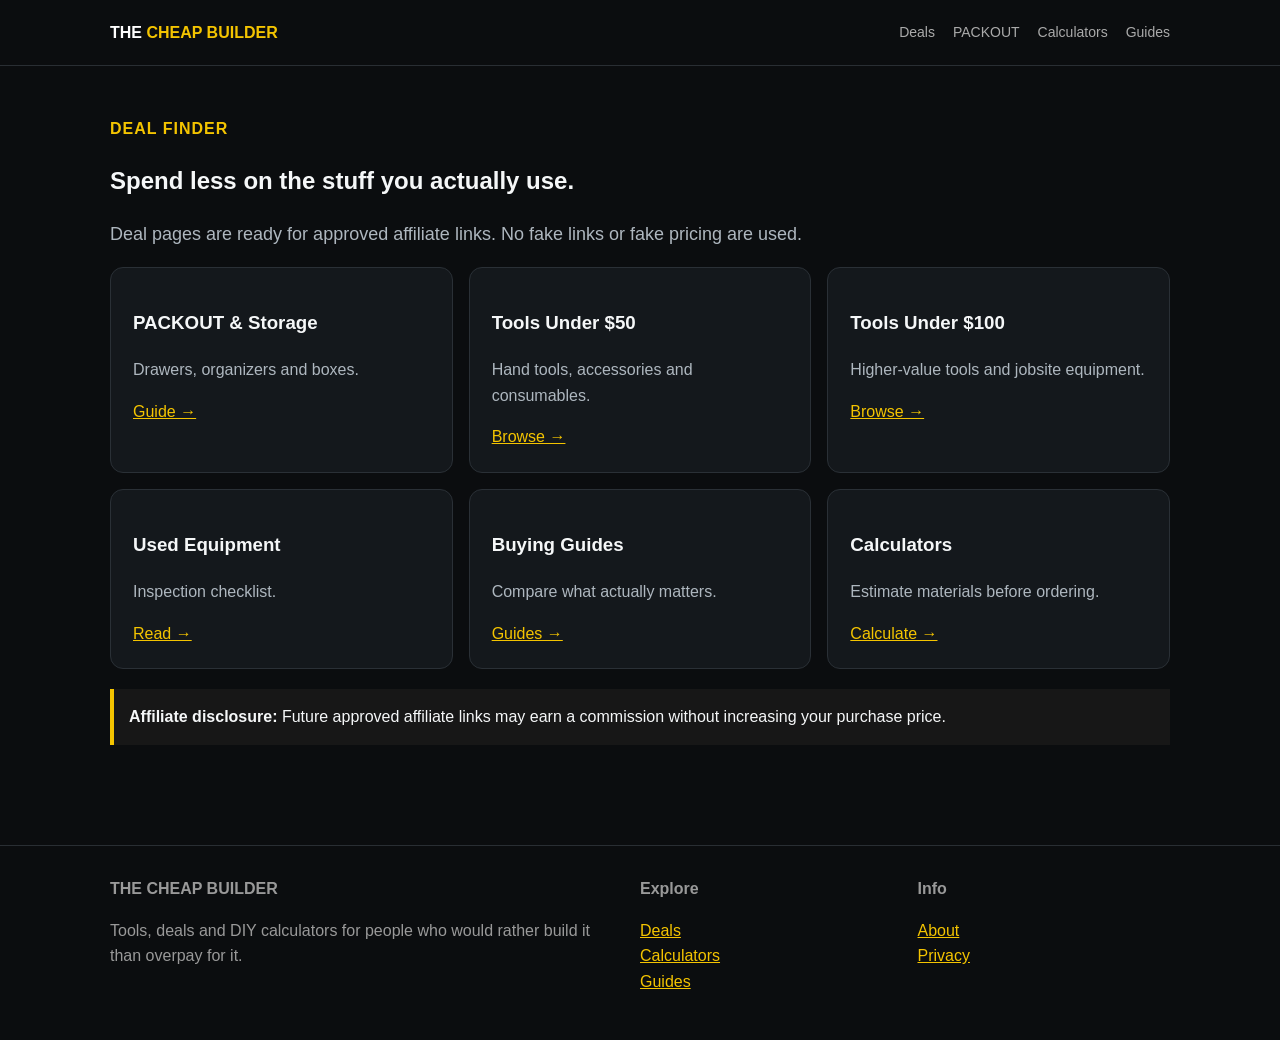
==== deals.html @ f84039ec "Add files via upload" ====
<!doctype html><html lang="en"><head><meta charset="utf-8"><meta name="viewport" content="width=device-width,initial-scale=1"><title>Deals | The Cheap Builder</title><meta name="description" content="Practical tool deals, DIY calculators and buying guides for builders who want to spend less."><link rel="stylesheet" href="style.css"></head><body><header><div class="wrap nav"><a class="brand" href="index.html">THE <span>CHEAP BUILDER</span></a><nav><a href="deals.html">Deals</a><a href="packout.html">PACKOUT</a><a href="calculators.html">Calculators</a><a href="guides.html">Guides</a></nav></div></header><main><section class="section"><div class="wrap"><div class="eyebrow">Deal finder</div><h1>Spend less on the stuff you actually use.</h1><p class="lead">Deal pages are ready for approved affiliate links. No fake links or fake pricing are used.</p><div class="grid"><div class="card"><h3>PACKOUT & Storage</h3><p>Drawers, organizers and boxes.</p><a href="packout.html">Guide →</a></div><div class="card"><h3>Tools Under $50</h3><p>Hand tools, accessories and consumables.</p><a href="tools-under-50.html">Browse →</a></div><div class="card"><h3>Tools Under $100</h3><p>Higher-value tools and jobsite equipment.</p><a href="tools-under-100.html">Browse →</a></div><div class="card"><h3>Used Equipment</h3><p>Inspection checklist.</p><a href="used-equipment.html">Read →</a></div><div class="card"><h3>Buying Guides</h3><p>Compare what actually matters.</p><a href="guides.html">Guides →</a></div><div class="card"><h3>Calculators</h3><p>Estimate materials before ordering.</p><a href="calculators.html">Calculate →</a></div></div><div class="note"><b>Affiliate disclosure:</b> Future approved affiliate links may earn a commission without increasing your purchase price.</div></div></section></main><footer><div class="wrap footergrid"><div><b>THE CHEAP BUILDER</b><p>Tools, deals and DIY calculators for people who would rather build it than overpay for it.</p></div><div><b>Explore</b><p><a href="deals.html">Deals</a><br><a href="calculators.html">Calculators</a><br><a href="guides.html">Guides</a></p></div><div><b>Info</b><p><a href="about.html">About</a><br><a href="privacy.html">Privacy</a></p></div></div></footer></body></html>
---- style.css ----
*{box-sizing:border-box}body{margin:0;background:#0b0d0f;color:#f5f7f8;font-family:Arial,sans-serif;line-height:1.6}a{color:#f4c400}.wrap{max-width:1100px;margin:auto;padding:0 20px}header{border-bottom:1px solid #292e33;position:sticky;top:0;background:#0b0d0f;z-index:5}.nav{min-height:65px;display:flex;justify-content:space-between;align-items:center}.brand{font-weight:900;text-decoration:none;color:#fff}.brand span{color:#f4c400}nav{display:flex;gap:18px}nav a{text-decoration:none;color:#aaa;font-size:14px}.hero{padding:80px 0}.eyebrow{color:#f4c400;text-transform:uppercase;font-weight:800;letter-spacing:1px}.hero h1{font-size:clamp(44px,8vw,90px);line-height:.95;margin:12px 0}.hero p,.lead{color:#aeb7bf;max-width:720px;font-size:18px}.btn{display:inline-block;padding:12px 17px;border:1px solid #333;border-radius:8px;text-decoration:none;font-weight:800;margin:8px 8px 0 0}.primary{background:#f4c400;color:#111;border-color:#f4c400}.section{padding:50px 0}.grid{display:grid;grid-template-columns:repeat(3,1fr);gap:16px}.two{grid-template-columns:repeat(2,1fr)}.card,.calc{background:#14181c;border:1px solid #2a3036;border-radius:13px;padding:22px}.card p{color:#aeb7bf}.note{border-left:4px solid #f4c400;background:#171717;padding:15px;margin:20px 0}.prose{max-width:820px}.prose h2{margin-top:35px}.prose li{margin:8px 0}.formgrid{display:grid;grid-template-columns:repeat(3,1fr);gap:12px}label{font-weight:bold}input{width:100%;padding:12px;margin-top:5px;background:#0b0d0f;color:white;border:1px solid #39414a;border-radius:7px}.result{margin-top:15px;background:#0b0d0f;padding:15px;border-radius:8px}.result strong{color:#f4c400}footer{border-top:1px solid #292e33;padding:30px 0;color:#999;margin-top:30px}.footergrid{display:grid;grid-template-columns:2fr 1fr 1fr;gap:25px}@media(max-width:750px){nav{display:none}.grid,.two,.formgrid,.footergrid{grid-template-columns:1fr}.hero{padding:55px 0}}
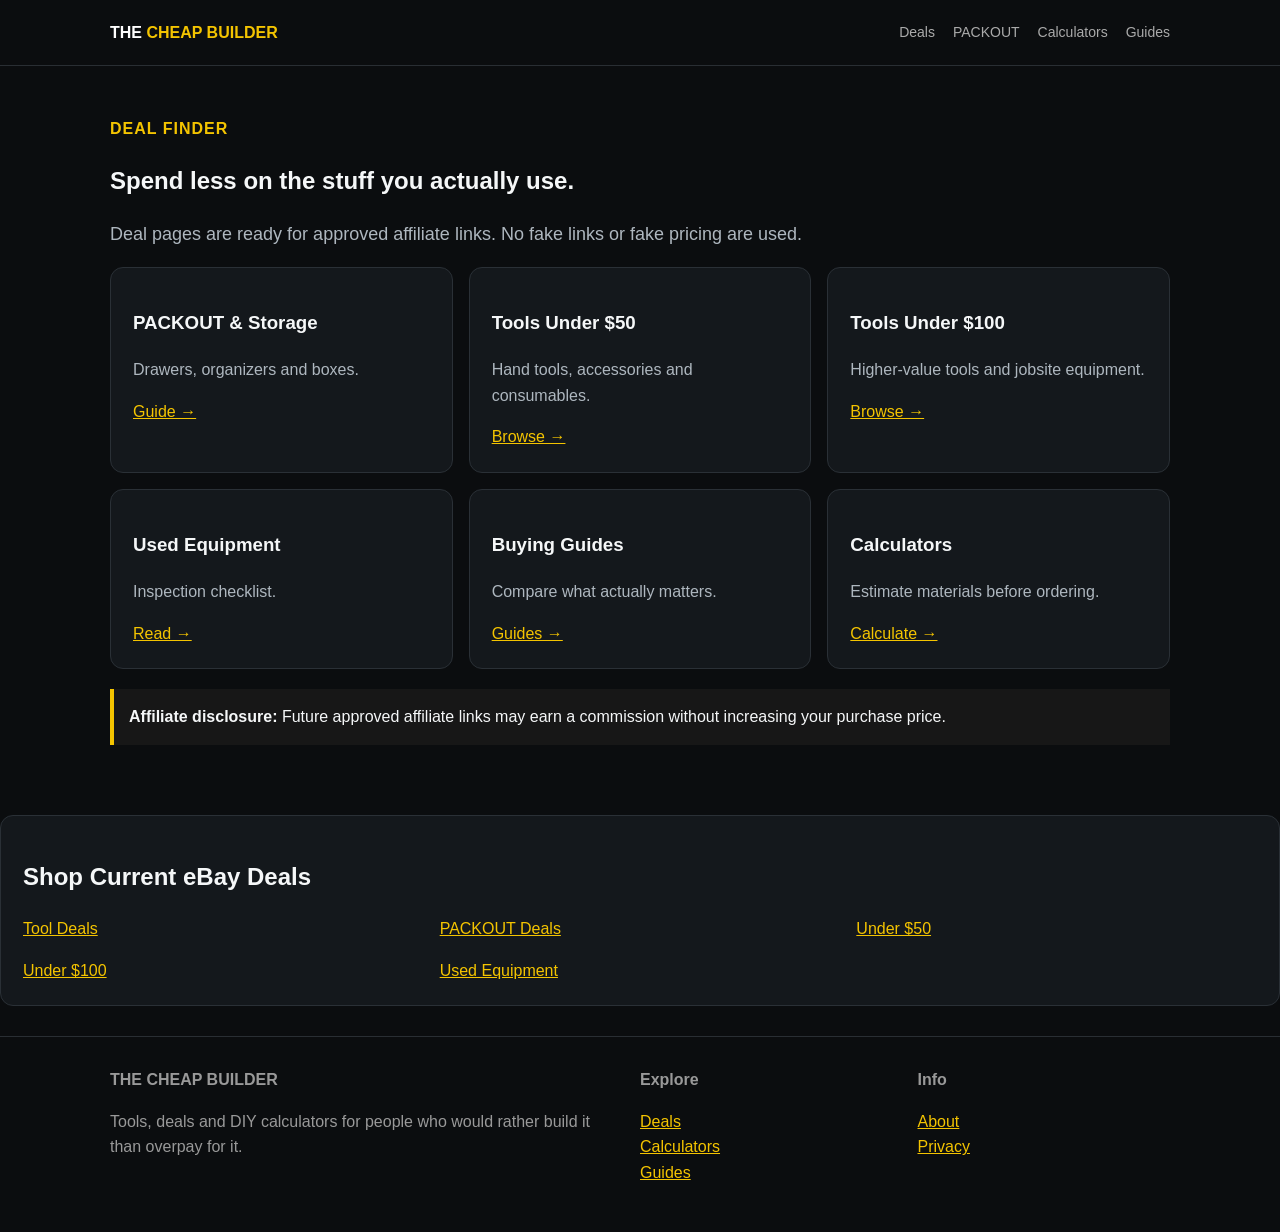
==== commit e0fb02e4: "Add files via upload" ====
--- a/deals.html
+++ b/deals.html
@@ -1 +1,2 @@
-<!doctype html><html lang="en"><head><meta charset="utf-8"><meta name="viewport" content="width=device-width,initial-scale=1"><title>Deals | The Cheap Builder</title><meta name="description" content="Practical tool deals, DIY calculators and buying guides for builders who want to spend less."><link rel="stylesheet" href="style.css"></head><body><header><div class="wrap nav"><a class="brand" href="index.html">THE <span>CHEAP BUILDER</span></a><nav><a href="deals.html">Deals</a><a href="packout.html">PACKOUT</a><a href="calculators.html">Calculators</a><a href="guides.html">Guides</a></nav></div></header><main><section class="section"><div class="wrap"><div class="eyebrow">Deal finder</div><h1>Spend less on the stuff you actually use.</h1><p class="lead">Deal pages are ready for approved affiliate links. No fake links or fake pricing are used.</p><div class="grid"><div class="card"><h3>PACKOUT & Storage</h3><p>Drawers, organizers and boxes.</p><a href="packout.html">Guide →</a></div><div class="card"><h3>Tools Under $50</h3><p>Hand tools, accessories and consumables.</p><a href="tools-under-50.html">Browse →</a></div><div class="card"><h3>Tools Under $100</h3><p>Higher-value tools and jobsite equipment.</p><a href="tools-under-100.html">Browse →</a></div><div class="card"><h3>Used Equipment</h3><p>Inspection checklist.</p><a href="used-equipment.html">Read →</a></div><div class="card"><h3>Buying Guides</h3><p>Compare what actually matters.</p><a href="guides.html">Guides →</a></div><div class="card"><h3>Calculators</h3><p>Estimate materials before ordering.</p><a href="calculators.html">Calculate →</a></div></div><div class="note"><b>Affiliate disclosure:</b> Future approved affiliate links may earn a commission without increasing your purchase price.</div></div></section></main><footer><div class="wrap footergrid"><div><b>THE CHEAP BUILDER</b><p>Tools, deals and DIY calculators for people who would rather build it than overpay for it.</p></div><div><b>Explore</b><p><a href="deals.html">Deals</a><br><a href="calculators.html">Calculators</a><br><a href="guides.html">Guides</a></p></div><div><b>Info</b><p><a href="about.html">About</a><br><a href="privacy.html">Privacy</a></p></div></div></footer></body></html>+<!doctype html><html lang="en"><head><meta charset="utf-8"><meta name="viewport" content="width=device-width,initial-scale=1"><title>Deals | The Cheap Builder</title><meta name="description" content="Practical tool deals, DIY calculators and buying guides for builders who want to spend less."><link rel="stylesheet" href="style.css"></head><body><header><div class="wrap nav"><a class="brand" href="index.html">THE <span>CHEAP BUILDER</span></a><nav><a href="deals.html">Deals</a><a href="packout.html">PACKOUT</a><a href="calculators.html">Calculators</a><a href="guides.html">Guides</a></nav></div></header><main><section class="section"><div class="wrap"><div class="eyebrow">Deal finder</div><h1>Spend less on the stuff you actually use.</h1><p class="lead">Deal pages are ready for approved affiliate links. No fake links or fake pricing are used.</p><div class="grid"><div class="card"><h3>PACKOUT & Storage</h3><p>Drawers, organizers and boxes.</p><a href="packout.html">Guide →</a></div><div class="card"><h3>Tools Under $50</h3><p>Hand tools, accessories and consumables.</p><a href="tools-under-50.html">Browse →</a></div><div class="card"><h3>Tools Under $100</h3><p>Higher-value tools and jobsite equipment.</p><a href="tools-under-100.html">Browse →</a></div><div class="card"><h3>Used Equipment</h3><p>Inspection checklist.</p><a href="used-equipment.html">Read →</a></div><div class="card"><h3>Buying Guides</h3><p>Compare what actually matters.</p><a href="guides.html">Guides →</a></div><div class="card"><h3>Calculators</h3><p>Estimate materials before ordering.</p><a href="calculators.html">Calculate →</a></div></div><div class="note"><b>Affiliate disclosure:</b> Future approved affiliate links may earn a commission without increasing your purchase price.</div></div></section><section class="card"><h2>Shop Current eBay Deals</h2><div class="grid"><a class="button" href="https://www.ebay.com/sch/i.html?_nkw=tool+deals&mkcid=1&mkrid=711-53200-19255-0&siteid=0&campid=5339211370&customid=Tooldeals&toolid=10001&mkevt=1" target="_blank" rel="sponsored noopener">Tool Deals</a><a class="button" href="https://www.ebay.com/sch/i.html?_nkw=milwaukee+packout&mkcid=1&mkrid=711-53200-19255-0&siteid=0&campid=5339211370&customid=Packout&toolid=10001&mkevt=1" target="_blank" rel="sponsored noopener">PACKOUT Deals</a><a class="button" href="https://www.ebay.com/sch/i.html?_nkw=tools+under+50&mkcid=1&mkrid=711-53200-19255-0&siteid=0&campid=5339211370&customid=Toolsunder50&toolid=10001&mkevt=1" target="_blank" rel="sponsored noopener">Under $50</a><a class="button" href="https://www.ebay.com/sch/i.html?_nkw=tools+under+100&mkcid=1&mkrid=711-53200-19255-0&siteid=0&campid=5339211370&customid=Toolsunder100&toolid=10001&mkevt=1" target="_blank" rel="sponsored noopener">Under $100</a><a class="button" href="https://www.ebay.com/sch/i.html?_nkw=used+construction+equipment&mkcid=1&mkrid=711-53200-19255-0&siteid=0&campid=5339211370&customid=Usedequipment&toolid=10001&mkevt=1" target="_blank" rel="sponsored noopener">Used Equipment</a></div></section>
+</main><footer><div class="wrap footergrid"><div><b>THE CHEAP BUILDER</b><p>Tools, deals and DIY calculators for people who would rather build it than overpay for it.</p></div><div><b>Explore</b><p><a href="deals.html">Deals</a><br><a href="calculators.html">Calculators</a><br><a href="guides.html">Guides</a></p></div><div><b>Info</b><p><a href="about.html">About</a><br><a href="privacy.html">Privacy</a></p></div></div></footer></body></html>
